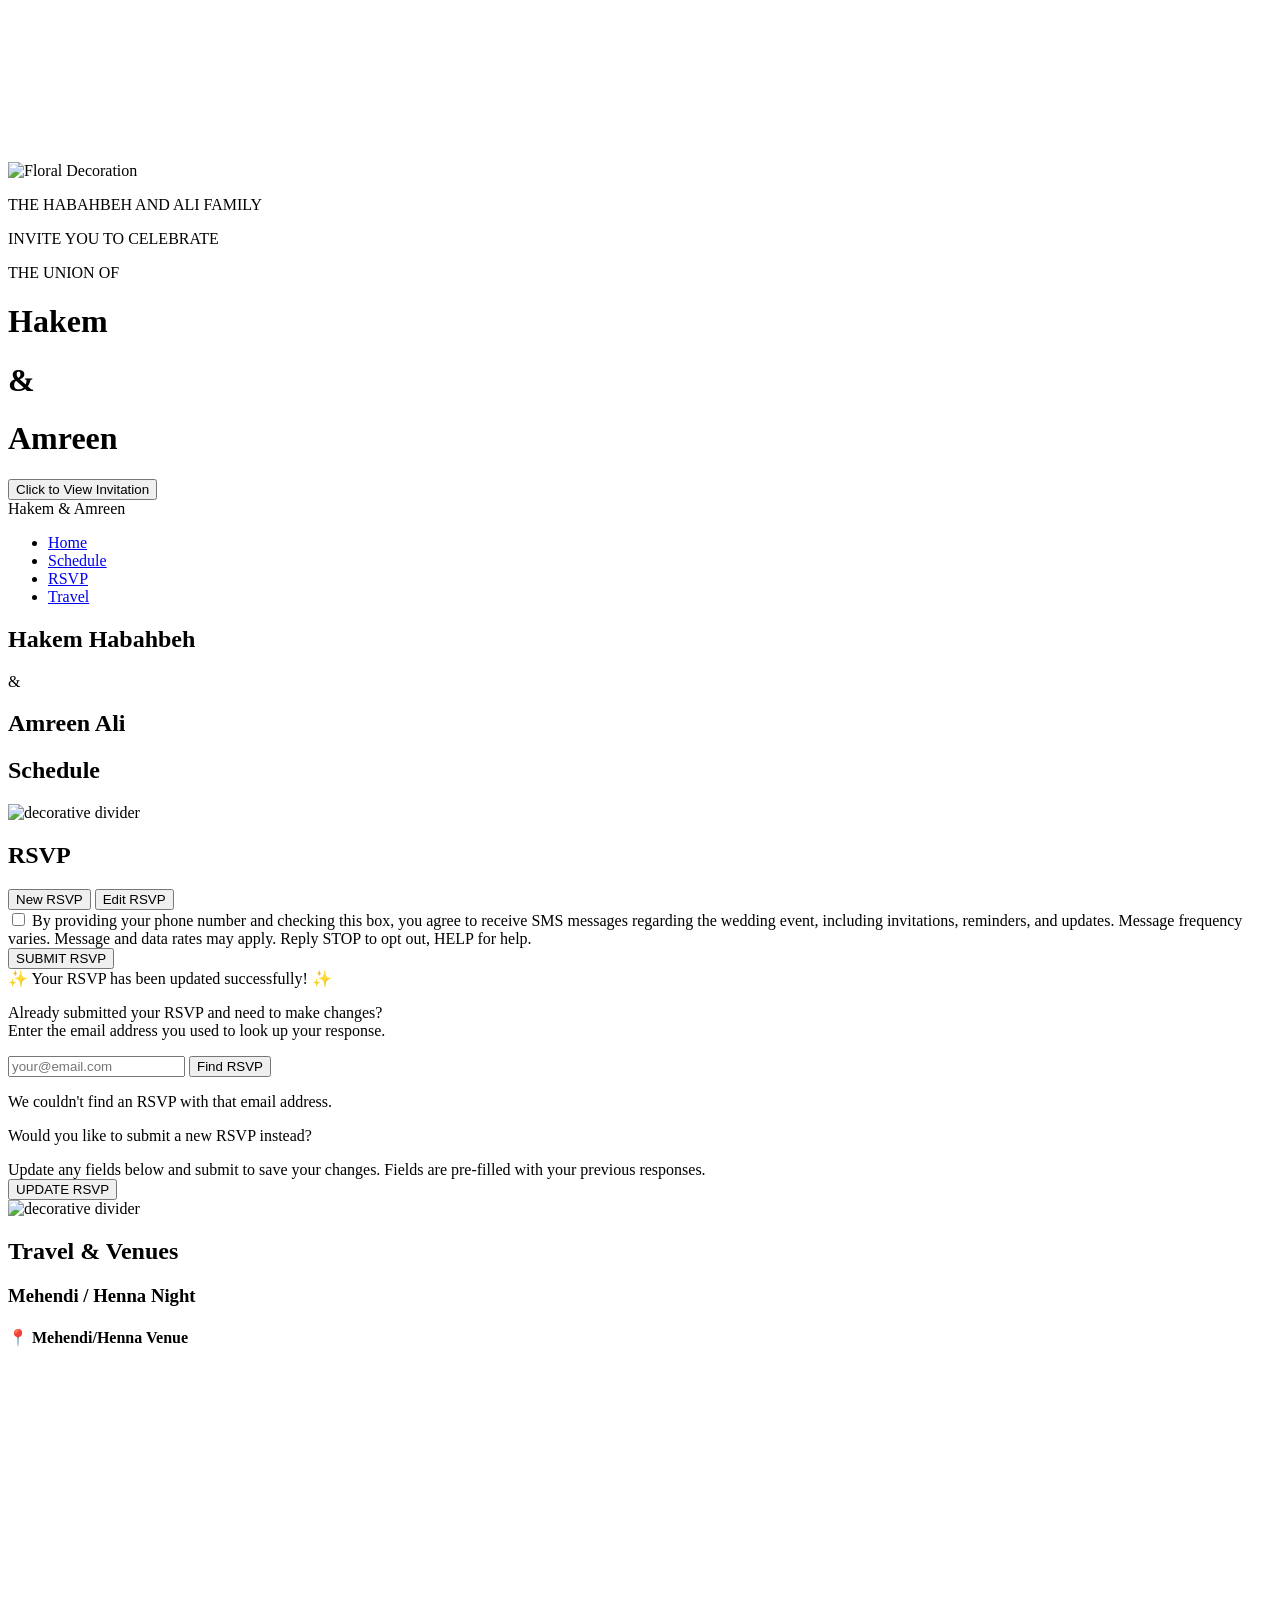
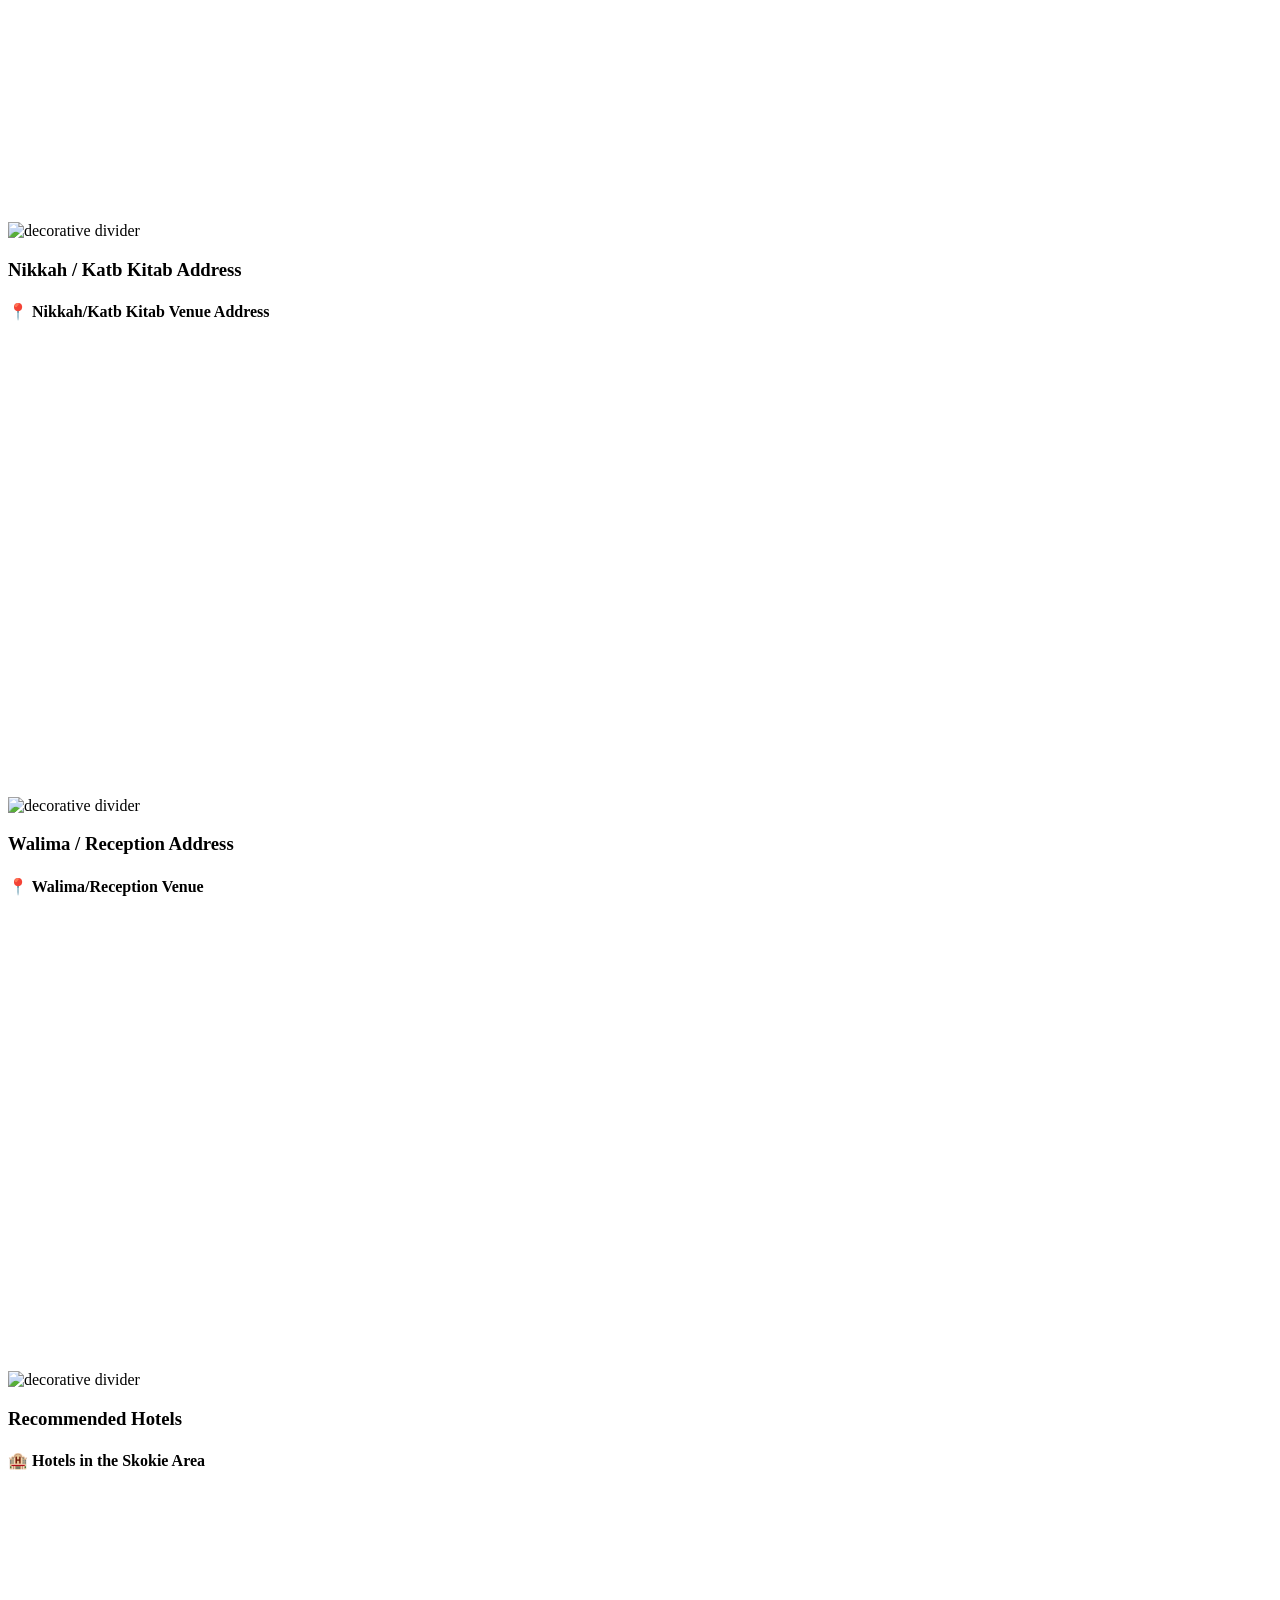
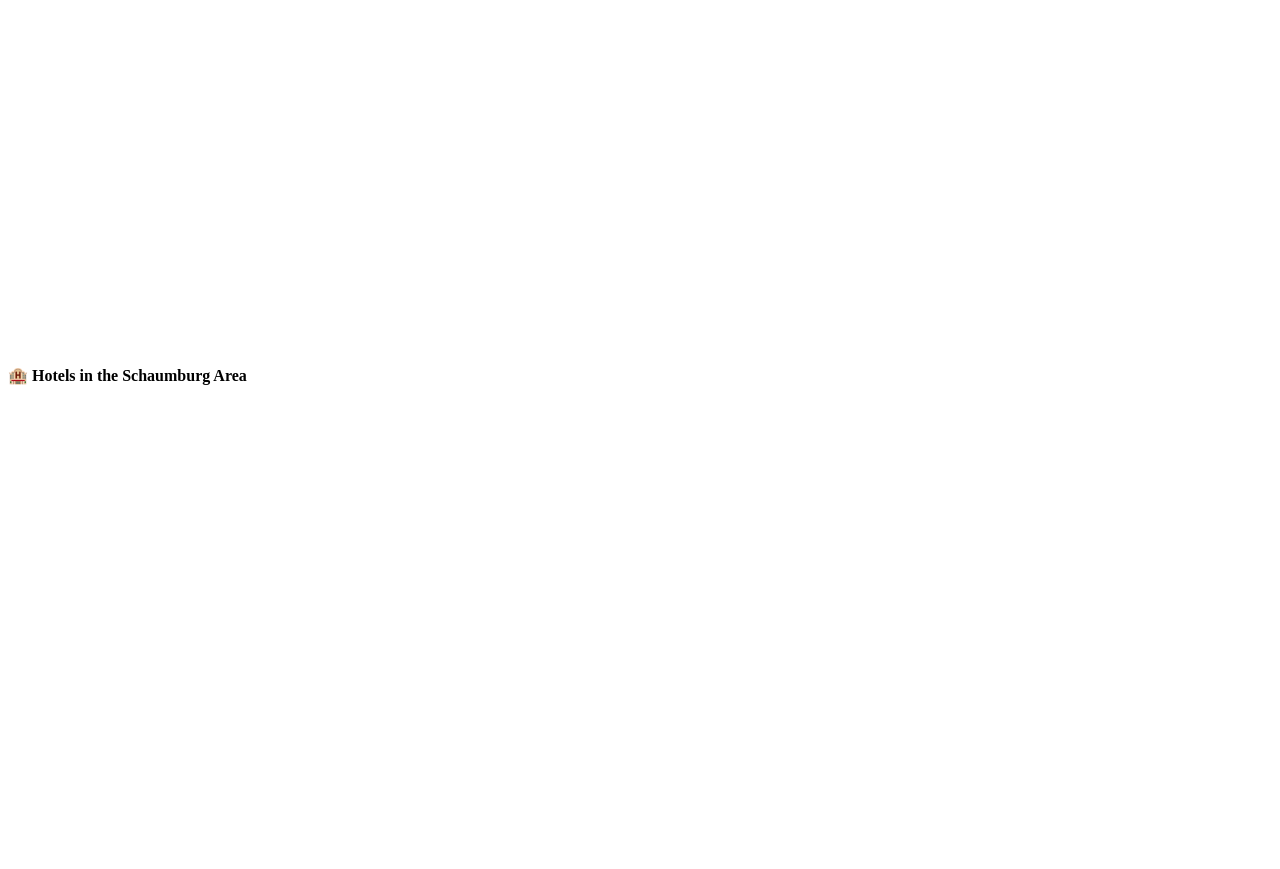
==== index.html @ 0ba1197b "Fix HTML encoding issues and update RSVP button textad" ====
<!DOCTYPE html>
<html lang="en">
<head>
    <meta charset="UTF-8">
    <meta name="viewport" content="width=device-width, initial-scale=1.0">
    <title>Hakem & Amreen - Wedding</title>
    
    <!-- Google Fonts -->
    <link href="https://fonts.googleapis.com/css2?family=Playfair+Display:wght@300;400;500;600;700&display=swap" rel="stylesheet">
    <link rel="preconnect" href="https://fonts.googleapis.com">
    <link rel="preconnect" href="https://fonts.gstatic.com" crossorigin>
    <link href="https://fonts.googleapis.com/css2?family=Great+Vibes&family=Dancing+Script:wght@400;700&family=Allura&family=Tangerine:wght@400;700&display=swap" rel="stylesheet">


    <link href="https://fonts.googleapis.com/css2?family=Great+Vibes&family=Cormorant+Garamond:wght@300;400&display=swap" rel="stylesheet">



    <link href="https://fonts.googleapis.com/css2?family=Allura&family=Cinzel:wght@400&display=swap" rel="stylesheet">


    <link href="https://fonts.googleapis.com/css2?family=Brush+Script+MT&family=Pacifico&family=Lobster&family=Permanent+Marker&family=Shadows+Into+Light&family=Amatic+SC:wght@700&family=Satisfy&family=Courgette&family=Bad+Script&family=Caveat:wght@700&display=swap" rel="stylesheet">

    <link href="https://fonts.googleapis.com/css2?family=Amiri:wght@400;700&family=Scheherazade+New:wght@400;700&family=Lateef:wght@400;700&family=Aref+Ruqaa:wght@400;700&display=swap" rel="stylesheet">

    <link href="https://fonts.googleapis.com/css2?family=Italianno&family=Mr+Dafoe&family=Herr+Von+Muellerhoff&family=Lovers+Quarrel&family=Monsieur+La+Doulaise&family=Mrs+Saint+Delafield&family=Ruthie&family=Rouge+Script&family=Euphoria+Script&family=Niconne&display=swap" rel="stylesheet">
    <!-- Link to external CSS -->
    <link rel="stylesheet" href="style.css">
</head>
<body>
    






    
    <!-- ==================== LANDING PAGE ==================== -->
    <div class="landing-page" id="landingPage">
        <div class="curtain-container" id="curtainContainer">
            <video 
                id="curtainVideo" 
                class="curtain-video"
                playsinline 
                muted
                preload="auto"
                webkit-playsinline
                x5-playsinline
                x5-video-player-type="h5"
                x5-video-player-fullscreen="true">
                <source src="Hakem_Amreen_Loading.mp4" type="video/mp4">
            </video>
            
            <div class="landing-content" id="landingContent">

                 <!-- SVG Overlay -->
                <div class="bismillah-svg">
                    <img src="images/Bismillah.svg" alt="Floral Decoration">
                </div>

                <p class="couple-names">
                    THE HABAHBEH AND ALI FAMILY
                </p>
                <p class="couple-names">
                    INVITE YOU TO CELEBRATE 
                </p>
                <p class="couple-names">
                    THE UNION OF
                </p>


                <h1 class="couple-names">
                    <h1>Hakem</h1>
                    <h1 class="ampersand">&</h1>
                    <h1>Amreen</h1>
                </h1>


                <button class="rsvp-button" onclick="playFullVideo()">
                    Click to View Invitation
                </button>

            </div>

        </div>

        <div class="white-overlay"></div>
    </div>


    <!-- ==================== MAIN SITE ==================== -->
    <div class="main-site" id="mainSite">
        <!-- NAVIGATION -->
        <nav class="top-bar">
            <div class="nav-container">
                <div class="site-title">Hakem & Amreen</div>
                <div class="hamburger" id="hamburger">
                    <span></span>
                    <span></span>
                    <span></span>
                </div>
                <ul class="nav-menu" id="navMenu">
                    <li><a href="#home" class="active">Home</a></li>
                    <li><a href="#schedule">Schedule</a></li>
                    <li><a href="#rsvp">RSVP</a></li>
                    <li><a href="#travel">Travel</a></li>
                </ul>
            </div>
        </nav>

        <!-- HERO SECTION -->
        <section id="home" class="hero-section">
            <div class="slideshow">
                <div class="slide active" style="background-image: url('images/hands.jpg');"></div>
                <div class="slide" style="background-image: url('images/jungle.jpg');"></div>
                <div class="slide" style="background-image: url('images/flower.jpg');"></div>
                <div class="slide" style="background-image: url('images/chicago.jpg');"></div>
                <div class="slide" style="background-image: url('images/pink.jpg');"></div>
            </div>

            <div class="hero-names">
                <h2>Hakem Habahbeh</h2>
                <p class="and">&</p>
                <h2>Amreen Ali</h2>
            </div>
        </section>

        <div class="content-wrapper">
            <!-- SCHEDULE SECTION -->
            <section id="schedule" class="section schedule-section">
                <h2 class="section-title">Schedule</h2>
                <div class="schedule-grid" id="scheduleGrid">
                    <!-- Dynamic content inserted by JS based on invite type -->
                </div>
            </section>

            <div class="floral-divider">
                <img src="images/divider.svg" alt="decorative divider" class="divider-icon">
            </div>

            <!-- RSVP SECTION -->
            <section id="rsvp" class="section">
                <h2 class="section-title">RSVP</h2>
                <div class="rsvp-section">

                    <!-- Tab Toggle -->
                    <div class="rsvp-tab-toggle">
                        <button class="rsvp-tab-btn active" onclick="switchRsvpTab('new')">New RSVP</button>
                        <button class="rsvp-tab-btn" onclick="switchRsvpTab('edit')">Edit RSVP</button>
                    </div>

                    <!-- ===== NEW RSVP TAB ===== -->
                    <div class="rsvp-tab-content active" id="newRsvpTab">
                        <div class="error-message" id="errorMessage"></div>
                        <form id="rsvpForm">
                            <div id="dynamicFormContent"></div>

                                <div class="sms-optin-wrapper">
                                    <label class="sms-optin-label">
                                        <input type="checkbox" id="smsOptIn" name="smsOptIn" value="yes">
                                        <span class="sms-optin-text">
                                            By providing your phone number and checking this box, you agree to receive SMS messages regarding the wedding event, including invitations, reminders, and updates. Message frequency varies. Message and data rates may apply. Reply STOP to opt out, HELP for help.
                                        </span>
                                    </label>
                                </div>

                                <button type="submit" class="submit-btn">SUBMIT RSVP</button>
                        </form>
                    </div>

                    <!-- ===== EDIT RSVP TAB ===== -->
                    <div class="rsvp-tab-content" id="editRsvpTab">
                        <div class="success-message" id="editSuccessMessage">
                            ✨ Your RSVP has been updated successfully! ✨
                        </div>
                        <div class="error-message" id="editErrorMessage"></div>

                        <div class="edit-lookup-section" id="editLookupSection">
                            <p>Already submitted your RSVP and need to make changes?<br>Enter the email address you used to look up your response.</p>
                            <div class="lookup-form">
                                <input type="email" id="lookupEmail" placeholder="your@email.com" required>
                                <button type="button" class="lookup-btn" id="lookupBtn" onclick="lookupRsvp()">Find RSVP</button>
                            </div>
                            <div class="no-rsvp-found" id="noRsvpFound">
                                <p>We couldn't find an RSVP with that email address.</p>
                                <p>Would you like to <span class="switch-to-new" onclick="switchRsvpTab('new')">submit a new RSVP</span> instead?</p>
                            </div>
                        </div>

                        <div class="edit-rsvp-found" id="editRsvpFound">
                            <div class="previous-rsvp-summary" id="previousRsvpSummary"></div>
                            <div class="edit-notice">
                                Update any fields below and submit to save your changes. Fields are pre-filled with your previous responses.
                            </div>
                            <form id="editRsvpForm">
                                <div id="editDynamicFormContent"></div>
                                <button type="submit" class="submit-btn">UPDATE RSVP</button>
                            </form>
                        </div>
                    </div>

                </div>
            </section>

            <div class="floral-divider">
                <img src="images/divider.svg" alt="decorative divider" class="divider-icon">
            </div>

            <!-- TRAVEL SECTION -->
            <section id="travel" class="section">
                <h2 class="section-title">Travel & Venues</h2>
                
                <!-- Mehendi Venue -->
                <div class="section">
                    <h3 class="section-title">Mehendi / Henna Night</h3>
                    <div class="maps-container">
                        <div class="map-item">
                            <h4>📍 Mehendi/Henna Venue</h4>
                            <iframe src="https://www.google.com/maps/embed?pb=!1m18!1m12!1m3!1d2964.01221449703!2d-87.81286502390809!3d42.02147037122626!2m3!1f0!2f0!3f0!3m2!1i1024!2i768!4f13.1!3m3!1m2!1s0x880fc8fc1836e2c3%3A0x20e3b90a40c54ce8!2sLone%20Tree%20Manor%20Banquet%20Hall%20%26%20Catering!5e0!3m2!1sen!2sus!4v1771135426125!5m2!1sen!2sus" width="600" height="450" style="border:0;" allowfullscreen="" loading="lazy" referrerpolicy="no-referrer-when-downgrade"></iframe>
                        </div>
                    </div>
                </div>

                <div class="floral-divider">
                    <img src="images/divider.svg" alt="decorative divider" class="divider-icon">
                </div>




            <!-- <section id="rsvp" class="section">
                <h2 class="section-title">RSVP</h2> -->



                <!-- Nikkah Venue -->
                <div class="section">
                    <h3 class="section-title">Nikkah / Katb Kitab Address</h3>
                    <div class="maps-container">
                        <div class="map-item">
                            <h4>📍 Nikkah/Katb Kitab Venue Address</h4>
                            <iframe src="https://www.google.com/maps/embed?pb=!1m18!1m12!1m3!1d2959.963170852228!2d-87.73636642390363!3d42.10825957121749!2m3!1f0!2f0!3f0!3m2!1i1024!2i768!4f13.1!3m3!1m2!1s0x880fc4f6dda07223%3A0xd4f3e8c2892a134a!2sCommunity%20House%20Winnetka!5e0!3m2!1sen!2sus!4v1770655906639!5m2!1sen!2sus" width="600" height="450" style="border:0;" allowfullscreen="" loading="lazy" referrerpolicy="no-referrer-when-downgrade"></iframe>
                        </div>
                    </div>
                </div>

                <div class="floral-divider">
                    <img src="images/divider.svg" alt="decorative divider" class="divider-icon">
                </div>

                <!-- Walima Venue -->
                <div class="section">
                    <h3 class="section-title">Walima / Reception Address</h3>
                    <div class="maps-container">
                        <div class="map-item">
                            <h4>📍 Walima/Reception Venue</h4>
                            <iframe src="https://www.google.com/maps/embed?pb=!1m18!1m12!1m3!1d11861.196856519276!2d-88.04880177408121!3d41.9938536222794!2m3!1f0!2f0!3f0!3m2!1i1024!2i768!4f13.1!3m3!1m2!1s0x880fae12c2e8756f%3A0x919283b8a18a8772!2sBelvedere%20Events%20%26%20Catering!5e0!3m2!1sen!2sus!4v1770655964708!5m2!1sen!2sus" width="600" height="450" style="border:0;" allowfullscreen="" loading="lazy" referrerpolicy="no-referrer-when-downgrade"></iframe>
                        </div>
                    </div>
                </div>

                <div class="floral-divider">
                    <img src="images/divider.svg" alt="decorative divider" class="divider-icon">
                </div>

                <!-- Hotels Section -->
                <div class="section">
                    <h3 class="section-title">Recommended Hotels</h3>
                    <div class="maps-container">
                        <div class="map-item">
                            <h4>🏨 Hotels in the Skokie Area</h4>
                            <iframe src="https://www.google.com/maps/embed?pb=!1m16!1m12!1m3!1d94655.88212986416!2d-88.13282306811169!3d42.15036563940743!2m3!1f0!2f0!3f0!3m2!1i1024!2i768!4f13.1!2m1!1shotels%20in%20skokie%20illinois!5e0!3m2!1sen!2sus!4v1771136840036!5m2!1sen!2sus" width="600" height="450" style="border:0;" allowfullscreen="" loading="lazy" referrerpolicy="no-referrer-when-downgrade"></iframe>
                            <h4>🏨 Hotels in the Schaumburg Area</h4>
                            <iframe src="https://www.google.com/maps/embed?pb=!1m16!1m12!1m3!1d94655.88212986416!2d-88.13282306811169!3d42.15036563940743!2m3!1f0!2f0!3f0!3m2!1i1024!2i768!4f13.1!2m1!1shotels%20in%20schaumburg%20illinois!5e0!3m2!1sen!2sus!4v1771136817783!5m2!1sen!2sus" width="600" height="450" style="border:0;" allowfullscreen="" loading="lazy" referrerpolicy="no-referrer-when-downgrade"></iframe>                        
                        
                        </div>
                    </div>
                </div>
            </section>
        </div>
    </div>

    <!-- Thank You Pop-up -->
    <div class="popup-overlay" id="thankYouPopup" style="display: none;">
        <div class="popup-container">
            <p class="popup-message">
                ✨ Thank you for your RSVP! We can't wait to celebrate with you! ✨
            </p>
            <button class="popup-close-btn" onclick="closePopup()">Close</button>
        </div>
    </div>

    <script src="script.js"></script>
</body>
</html>
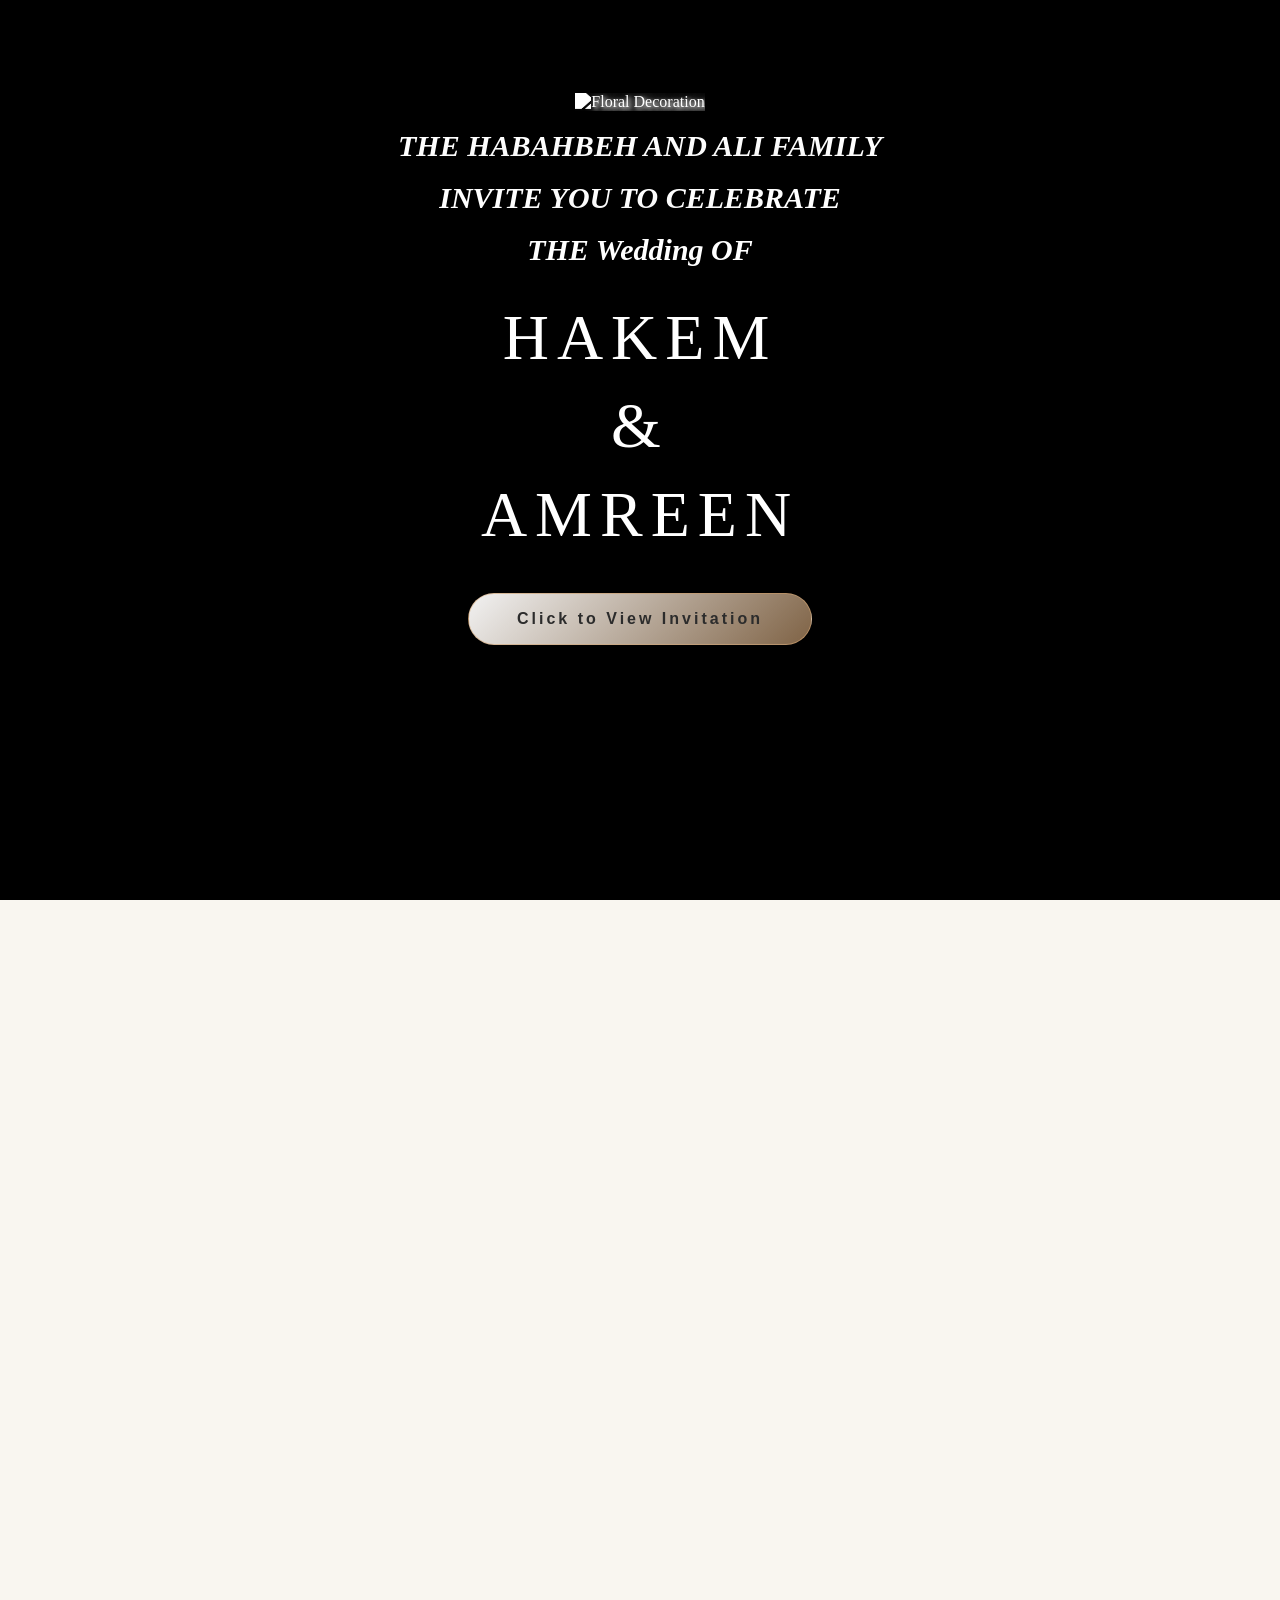
==== commit c13ac154: "Update index.html" ====
--- a/index.html
+++ b/index.html
@@ -3,7 +3,7 @@
 <head>
     <meta charset="UTF-8">
     <meta name="viewport" content="width=device-width, initial-scale=1.0">
-    <title>Hakem & Amreen - Wedding</title>
+    <title>Amreen & Hakem - Wedding</title>
     
     <!-- Google Fonts -->
     <link href="https://fonts.googleapis.com/css2?family=Playfair+Display:wght@300;400;500;600;700&display=swap" rel="stylesheet">
@@ -11,13 +11,9 @@
     <link rel="preconnect" href="https://fonts.gstatic.com" crossorigin>
     <link href="https://fonts.googleapis.com/css2?family=Great+Vibes&family=Dancing+Script:wght@400;700&family=Allura&family=Tangerine:wght@400;700&display=swap" rel="stylesheet">
 
-
     <link href="https://fonts.googleapis.com/css2?family=Great+Vibes&family=Cormorant+Garamond:wght@300;400&display=swap" rel="stylesheet">
 
-
-
     <link href="https://fonts.googleapis.com/css2?family=Allura&family=Cinzel:wght@400&display=swap" rel="stylesheet">
-
 
     <link href="https://fonts.googleapis.com/css2?family=Brush+Script+MT&family=Pacifico&family=Lobster&family=Permanent+Marker&family=Shadows+Into+Light&family=Amatic+SC:wght@700&family=Satisfy&family=Courgette&family=Bad+Script&family=Caveat:wght@700&display=swap" rel="stylesheet">
 
@@ -66,7 +62,7 @@
                     INVITE YOU TO CELEBRATE 
                 </p>
                 <p class="couple-names">
-                    THE UNION OF
+                    THE Wedding OF
                 </p>
 
 
@@ -120,9 +116,9 @@
             </div>
 
             <div class="hero-names">
+                <h2>Amreen Ali</h2>
+                <p class="and">&</p>
                 <h2>Hakem Habahbeh</h2>
-                <p class="and">&</p>
-                <h2>Amreen Ali</h2>
             </div>
         </section>
 
@@ -226,14 +222,6 @@
                     <img src="images/divider.svg" alt="decorative divider" class="divider-icon">
                 </div>
 
-
-
-
-            <!-- <section id="rsvp" class="section">
-                <h2 class="section-title">RSVP</h2> -->
-
-
-
                 <!-- Nikkah Venue -->
                 <div class="section">
                     <h3 class="section-title">Nikkah / Katb Kitab Address</h3>
--- a/style.css
+++ b/style.css
@@ -0,0 +1,1435 @@
+* {
+    margin: 0;
+    padding: 0;
+    box-sizing: border-box;
+}
+
+body {
+    font-family: 'Garamond', 'Georgia', serif;
+    background: #f9f6f0;
+    overflow-x: hidden;
+}
+
+
+/* ==================== LANDING PAGE ==================== */
+.landing-page {
+    position: fixed;
+    top: 0;
+    left: 0;
+    width: 100%;
+    height: 100vh;
+    z-index: 10000;
+    display: flex;
+    align-items: center;
+    justify-content: center;
+    background: #ffffff;
+    transition: opacity .3s ease;
+}
+
+.landing-page.hidden {
+    opacity: 0;
+    pointer-events: none;
+}
+
+.curtain-container {
+    position: relative;
+    width: 100%;
+    height: 100vh;
+    display: flex;
+    align-items: center;
+    justify-content: center;
+    overflow: hidden;
+    background: #000;
+}
+
+.curtain-video {
+    position: absolute;
+    top: 50%;
+    left: 50%;
+    transform: translate(-50%, -50%);
+    width: 100%;
+    height: 100%;
+    object-fit: cover;
+    z-index: 1;
+}
+
+
+
+
+
+
+
+
+
+
+
+
+
+
+
+
+
+
+
+
+
+
+
+.stepper-container {
+    display: flex;
+    align-items: center;
+    gap: 16px;
+}
+
+.stepper-btn {
+    width: 40px;
+    height: 40px;
+    border-radius: 50%;
+    border: 2px solid #d4a574;
+    background: white;
+    color: #8b7355;
+    font-size: 22px;
+    cursor: pointer;
+    line-height: 1;
+    transition: background 0.2s;
+}
+
+.stepper-btn:hover {
+    background: #d4a574;
+    color: white;
+}
+
+.stepper-value {
+    font-size: 24px;
+    font-weight: 600;
+    color: #8b7355;
+    min-width: 30px;
+    text-align: center;
+}
+
+
+
+
+
+
+
+
+
+
+
+
+
+
+
+
+
+
+
+
+
+
+
+
+
+
+
+
+
+
+
+
+
+
+
+
+
+
+
+
+
+
+.sms-optin-wrapper {
+    margin: 16px 0 20px 0;
+}
+
+.sms-optin-label {
+    display: flex;
+    align-items: flex-start;
+    gap: 10px;
+    cursor: pointer;
+}
+
+.sms-optin-label input[type="checkbox"] {
+    margin-top: 3px;
+    width: 18px;
+    height: 18px;
+    flex-shrink: 0;
+    accent-color: #8b6f5e;
+}
+
+.sms-optin-text {
+    font-size: 0.78rem;
+    color: #888;
+    line-height: 1.5;
+}
+
+
+
+
+/* ====== LANDING CONTENT ==================== */
+.landing-content {
+    position: absolute;
+    top: 41%;
+    left: 50%;
+    transform: translate(-50%, -50%);
+    z-index: 3;
+    width: 90%;
+    max-width: 800px;
+    display: flex;
+    flex-direction: column;
+    align-items: center;
+    justify-content: center;
+    text-align: center;
+    gap: 18px;
+    text-shadow: 4px 4px 12px rgba(0,0,0,1),
+        0 0 30px rgba(0,0,0,0.7),
+        0 0 50px rgba(0,0,0,0.7),
+        2px 2px 4px rgba(0,0,0,1);
+    transition: opacity 1s ease-out;
+}
+.bismillah-svg img {
+    width: 500px;
+    max-width: 100%;
+    height: auto;
+    filter: brightness(0) invert(1) drop-shadow(2px 2px 6px rgba(0,0,0,0.9));
+}
+.landing-content .invitation-text {
+    color: #ffffff;
+    font-family: 'Tangerine', cursive;
+    font-size: 64px;
+    font-weight: 700;
+    margin-bottom: 5px;
+    letter-spacing: 2px;
+    line-height: 1.3;
+    text-shadow:
+        -1px -1px 0 rgba(0,0,0,0.8),
+        1px -1px 0 rgba(0,0,0,0.8),
+        -1px 1px 0 rgba(0,0,0,0.8),
+        1px 1px 0 rgba(0,0,0,0.8);
+    -webkit-font-smoothing: antialiased;
+    -moz-osx-font-smoothing: grayscale;
+}
+/* Names */
+.landing-content h1 {
+    font-size: clamp(80px, 14vw, 120px);
+    color: #ffffff;
+    font-weight: 700;
+    font-family: 'Tangerine', cursive;
+    letter-spacing: clamp(3px, 1.5vw, 8px);
+    line-height: 1.1;
+}
+.landing-content p.couple-names {
+    color: #ffffff;
+    font-size: 56px;
+    font-family: 'Tangerine', cursive;
+    font-weight: 700;
+}
+.rsvp-button {
+    display: inline-block;
+    font-family: 'Tangerine', cursive;
+    font-weight: 700;
+    padding: clamp(12px, 3vw, 16px) clamp(32px, 8vw, 48px);
+    font-size: clamp(26px, 4vw, 34px);
+    letter-spacing: 2px;
+    background: linear-gradient(
+        135deg,
+        rgba(255, 255, 255, 0.95),
+        rgba(212, 165, 116, 0.6)
+    );
+    color: #2c2c2c;
+    border: 1.5px solid rgba(212, 165, 116, 0.6);
+    border-radius: 50px;
+    cursor: pointer;
+    transition: all 0.35s ease;
+    text-decoration: none;
+    box-shadow: 0 6px 25px rgba(0, 0, 0, 0.5);
+    margin-top: 25px;
+    animation: pulse-grow 2.5s ease-in-out infinite;
+}
+.rsvp-button:hover {
+    animation: none;
+    transform: scale(1.05) translateY(-3px);
+    background: linear-gradient(135deg, rgba(212, 165, 116, 0.95), rgba(184, 134, 80, 0.95));
+    color: white;
+    box-shadow: 0 6px 20px rgba(212, 165, 116, 0.6);
+}
+@keyframes pulse-grow {
+    0%   { transform: scale(1);   background: linear-gradient(135deg, rgba(255,255,255,0.95), rgba(212,165,116,0.6));  color: #2c2c2c; box-shadow: 0 6px 25px rgba(0,0,0,0.5); }
+    50%  { transform: scale(1.1); background: linear-gradient(135deg, rgba(212,165,116,0.85), rgba(184,134,80,0.85));  color: white;   box-shadow: 0 8px 28px rgba(212,165,116,0.55); }
+    100% { transform: scale(1);   background: linear-gradient(135deg, rgba(255,255,255,0.95), rgba(212,165,116,0.6));  color: #2c2c2c; box-shadow: 0 6px 25px rgba(0,0,0,0.5); }
+}
+.bismillah-svg,
+.invitation-text,
+.couple-names,
+.rsvp-button {
+    transition: opacity 0.3s ease-out;
+}
+
+
+/* ==================== LANDING CONTENT ==================== */
+
+
+/* 
+.landing-content {
+    position: absolute;
+    top: 41%;
+    left: 50%;
+    transform: translate(-50%, -50%);
+    z-index: 3;
+    width: 90%;
+    max-width: 800px;
+    display: flex;
+    flex-direction: column;
+    align-items: center;
+    justify-content: center;
+    text-align: center;
+    gap: 18px;
+    text-shadow: 4px 4px 12px rgba(0,0,0,1),
+        0 0 30px rgba(0,0,0,0.7),
+        0 0 50px rgba(0,0,0,0.7),
+        2px 2px 4px rgba(0,0,0,1);
+    transition: opacity 1s ease-out;
+}
+
+.bismillah-svg img {
+    width: 500px;
+    max-width: 100%;
+    height: auto;
+    filter: brightness(0) invert(1) drop-shadow(2px 2px 6px rgba(0,0,0,0.9));
+}
+
+.landing-content .invitation-text {
+    color: #ffffff;
+    font-family: 'Playfair Display', serif;
+    font-size: 40px;
+    font-weight: 300;
+    margin-bottom: 5px;
+    letter-spacing: 2px;
+    text-transform: uppercase;
+    line-height: 1.3;
+    text-shadow:
+        -1px -1px 0 rgba(0,0,0,0.8),
+        1px -1px 0 rgba(0,0,0,0.8),
+        -1px 1px 0 rgba(0,0,0,0.8),
+        1px 1px 0 rgba(0,0,0,0.8);
+    -webkit-font-smoothing: antialiased;
+    -moz-osx-font-smoothing: grayscale;
+}
+
+/* Names */
+.landing-content h1 {
+    font-size: clamp(45px, 8vw, 64px);
+    color: #ffffff;
+    font-weight: 300;
+    font-family: 'Playfair Display', serif;
+    letter-spacing: clamp(3px, 1.5vw, 8px);
+    text-transform: uppercase;
+    line-height: 1.1;
+}
+
+.landing-content p.couple-names {
+    color: #ffffff;
+    font-size: 30px;
+    font-family: 'Playfair Display', serif;
+    font-style: italic;
+}
+
+
+.rsvp-button {
+    display: inline-block;
+    font-family: 'Montserrat', sans-serif;
+    padding: clamp(12px, 3vw, 16px) clamp(32px, 8vw, 48px);
+    font-size: clamp(14px, 3vw, 16px);
+    letter-spacing: 3px;
+    background: linear-gradient(
+        135deg,
+        rgba(255, 255, 255, 0.95),
+        rgba(212, 165, 116, 0.6)
+    );
+    color: #2c2c2c;
+    border: 1.5px solid rgba(212, 165, 116, 0.6);
+    border-radius: 50px;
+    cursor: pointer;
+    transition: all 0.35s ease;
+    text-decoration: none;
+    box-shadow: 0 6px 25px rgba(0, 0, 0, 0.5);
+    margin-top: 25px;
+    animation: pulse-grow 2s ease-in-out infinite;
+}
+
+.rsvp-button:hover {
+    animation: none;
+    transform: scale(1.05) translateY(-3px);
+    background: linear-gradient(135deg, rgba(212, 165, 116, 0.95), rgba(184, 134, 80, 0.95));
+    color: white;
+    box-shadow: 0 6px 20px rgba(212, 165, 116, 0.6);
+}
+
+@keyframes pulse-grow {
+    0%   { transform: scale(1);    background: linear-gradient(135deg, rgba(255,255,255,0.95), rgba(212,165,116,0.6));  color: #2c2c2c; box-shadow: 0 6px 25px rgba(0,0,0,0.5); }
+    50%  { transform: scale(1.18); background: linear-gradient(135deg, rgba(212,165,116,0.95), rgba(184,134,80,0.95));  color: white;   box-shadow: 0 10px 35px rgba(212,165,116,0.7); }
+    100% { transform: scale(1);    background: linear-gradient(135deg, rgba(255,255,255,0.95), rgba(212,165,116,0.6));  color: #2c2c2c; box-shadow: 0 6px 25px rgba(0,0,0,0.5); }
+}
+
+.bismillah-svg,
+.invitation-text,
+.couple-names,
+.rsvp-button {
+    transition: opacity 0.3s ease-out;
+} */
+
+/* White overlay */
+.white-overlay {
+    position: fixed;
+    top: 0;
+    left: 0;
+    width: 100%;
+    height: 100vh;
+    background: #ffffff;
+    z-index: 20000;
+    opacity: 0;
+    pointer-events: none;
+    transition: opacity .5s ease-in-out;
+}
+
+.white-overlay.active {
+    opacity: 1;
+}
+
+
+/* ==================== MAIN SITE ==================== */
+.main-site {
+    opacity: 0;
+    visibility: hidden;
+    transition: opacity 1s ease 0.5s, visibility 0s 1.5s;
+}
+
+.main-site.visible {
+    opacity: 1;
+    visibility: visible;
+    transition: opacity 1s ease 0.5s, visibility 0s 0s;
+}
+
+/* ==================== NAVIGATION ==================== */
+.top-bar {
+    background: white;
+    border-bottom: 3px solid #d4a574;
+    padding: 20px 0;
+    position: sticky;
+    top: 0;
+    z-index: 1000;
+    box-shadow: 0 2px 10px rgba(0,0,0,0.1);
+}
+
+.nav-container {
+    max-width: 1200px;
+    margin: 0 auto;
+    display: flex;
+    justify-content: space-between;
+    align-items: center;
+    padding: 0 40px;
+}
+
+.site-title {
+    font-size: 32px;
+    color: #2c2c2c;
+    letter-spacing: 4px;
+    font-weight: 300;
+}
+
+.nav-menu {
+    display: flex;
+    gap: 40px;
+    list-style: none;
+}
+
+.nav-menu a {
+    text-decoration: none;
+    color: #2c2c2c;
+    font-size: 16px;
+    letter-spacing: 1px;
+    transition: color 0.3s;
+    position: relative;
+}
+
+.nav-menu a::after {
+    content: '';
+    position: absolute;
+    bottom: -5px;
+    left: 0;
+    width: 0;
+    height: 2px;
+    background: #d4a574;
+    transition: width 0.3s;
+}
+
+.nav-menu a:hover {
+    color: #d4a574;
+}
+
+.nav-menu a:hover::after {
+    width: 100%;
+}
+
+.nav-menu a.active {
+    color: #d4a574;
+    font-weight: 600;
+}
+
+/* Hamburger Menu — hidden on desktop */
+.hamburger {
+    display: none;
+    flex-direction: column;
+    cursor: pointer;
+    gap: 5px;
+}
+
+.hamburger span {
+    width: 25px;
+    height: 3px;
+    background: #2c2c2c;
+    transition: all 0.3s;
+    border-radius: 2px;
+}
+
+.hamburger.active span:nth-child(1) {
+    transform: rotate(45deg) translate(8px, 8px);
+}
+
+.hamburger.active span:nth-child(2) {
+    opacity: 0;
+}
+
+.hamburger.active span:nth-child(3) {
+    transform: rotate(-45deg) translate(7px, -7px);
+}
+
+
+/* ==================== Pop up ==================== */
+
+.popup-overlay {
+    position: fixed;
+    top: 0;
+    left: 0;
+    width: 100%;
+    height: 100%;
+    background: rgba(0, 0, 0, 0.7);
+    display: flex;
+    align-items: center;
+    justify-content: center;
+    z-index: 9999;
+    backdrop-filter: blur(5px);
+}
+
+.popup-container {
+    background: white;
+    padding: 50px 40px;
+    border-radius: 20px;
+    box-shadow: 0 10px 50px rgba(0, 0, 0, 0.3);
+    text-align: center;
+    max-width: 500px;
+    width: 90%;
+    animation: popIn 0.3s ease-out;
+}
+
+@keyframes popIn {
+    from { transform: scale(0.8); opacity: 0; }
+    to { transform: scale(1); opacity: 1; }
+}
+
+.popup-message {
+    font-size: 24px;
+    color: #2c2c2c;
+    line-height: 1.6;
+    margin-bottom: 30px;
+}
+
+.popup-close-btn {
+    background: linear-gradient(135deg, #d4a574 0%, #b8935f 100%);
+    color: white;
+    border: none;
+    padding: 15px 40px;
+    border-radius: 50px;
+    font-size: 16px;
+    cursor: pointer;
+    letter-spacing: 1px;
+    transition: all 0.3s;
+}
+
+.popup-close-btn:hover {
+    transform: translateY(-3px);
+    box-shadow: 0 6px 20px rgba(212, 165, 116, 0.5);
+}
+
+
+/* ==================== HERO SECTION ==================== */
+.hero-section {
+    position: relative;
+    height: 70vh;
+    display: flex;
+    align-items: center;
+    justify-content: center;
+    overflow: hidden;
+}
+
+.slideshow {
+    position: absolute;
+    top: 0;
+    left: 0;
+    width: 100%;
+    height: 100%;
+    z-index: 1;
+}
+
+.slide {
+    position: absolute;
+    top: 0;
+    left: 0;
+    width: 100%;
+    height: 100%;
+    background-size: cover;
+    background-position: center;
+    opacity: 0;
+    transition: opacity 1.5s ease-in-out;
+}
+
+.slide.active {
+    opacity: 1;
+}
+
+.hero-names {
+    padding: 40px 60px;
+    text-align: center;
+    position: relative;
+    margin-bottom: 60px;
+    margin-left: 0;
+    margin-right: 0;
+    border-radius: 0;
+    width: 100%;
+    max-width: 100%;
+    z-index: 2;
+    align-self: flex-end;
+}
+
+
+.hero-names h2 {
+    font-family: 'Great Vibes', cursive;
+    font-size: clamp(52px, 9vw, 96px);
+    color: #ffffff;
+    font-weight: 400;
+    letter-spacing: 2px;
+    margin-bottom: 0;
+    line-height: 1.1;
+    text-shadow:
+        2px 2px 8px rgba(0,0,0,0.6),
+        0 0 30px rgba(0,0,0,0.6);
+}
+
+.hero-names .and {
+    font-family: 'Great Vibes', cursive;
+    font-size: clamp(36px, 6vw, 70px);
+    color: rgba(255, 255, 255, 0.85);
+    font-style: normal;
+    margin: 4px 0;
+    text-shadow: 2px 2px 8px rgba(0,0,0,0.6), 
+                 0 0 20px rgba(0,0,0,0.3);
+}
+
+.hero-names h3 {
+    font-family: 'Great Vibes', cursive;
+    font-size: clamp(52px, 9vw, 96px);
+    color: #ffffff;
+    font-weight: 400;
+    letter-spacing: 2px;
+    margin-bottom: 0;
+    line-height: 1.1;
+    text-shadow:
+        2px 2px 8px rgba(0,0,0,0.6),
+        0 0 30px rgba(0,0,0,0.4);
+}
+
+.hero-names .location {
+    font-family: 'Cormorant Garamond', 'Georgia', serif;
+    font-size: clamp(13px, 2vw, 18px);
+    color: rgba(255, 255, 255, 0.8);
+    letter-spacing: 4px;
+    text-transform: uppercase;
+    margin-top: 1px;
+    text-shadow: 1px 1px 4px rgba(0,0,0,0.6);
+}
+
+/* ==================== CONTENT SECTIONS ==================== */
+.content-wrapper {
+    max-width: 1200px;
+    margin: 0 auto;
+    padding: 80px 40px;
+}
+
+.section {
+    margin-bottom: 100px;
+}
+
+.section-title {
+    font-size: 48px;
+    color: #2c2c2c;
+    text-align: center;
+    margin-bottom: 50px;
+    font-weight: 300;
+    letter-spacing: 4px;
+}
+
+/* ==================== SCHEDULE SECTION ==================== */
+.schedule-grid {
+    display: grid;
+    grid-template-columns: repeat(auto-fit, minmax(300px, 1fr));
+    gap: 20px;
+    margin-top: 40px;
+}
+
+.event-card {
+    background: white;
+    padding: 40px;
+    border-radius: 15px;
+    box-shadow: 0 5px 20px rgba(0,0,0,0.08);
+    text-align: center;
+    transition: transform 0.3s;
+    border-top: 4px solid #d4a574;
+}
+
+.event-card:hover {
+    transform: translateY(-5px);
+    box-shadow: 0 8px 30px rgba(0,0,0,0.12);
+}
+
+.event-card h3 {
+    font-size: 32px;
+    color: #2c2c2c;
+    margin-bottom: 15px;
+    font-weight: 400;
+}
+
+.event-date {
+    font-size: 18px;
+    color: #d4a574;
+    margin-bottom: 10px;
+    font-weight: 600;
+}
+
+.event-time {
+    font-size: 16px;
+    color: #8b7355;
+    margin-bottom: 20px;
+}
+
+.event-description {
+    font-size: 15px;
+    color: #666;
+    line-height: 1.6;
+    margin-bottom: 0;
+}
+
+/* ==================== RSVP SECTION ==================== */
+.rsvp-section {
+    background: white;
+    padding: 60px;
+    border-radius: 20px;
+    box-shadow: 0 10px 40px rgba(0,0,0,0.1);
+}
+
+.rsvp-tab-toggle {
+    display: flex;
+    justify-content: center;
+    margin-bottom: 40px;
+    gap: 0;
+    border-radius: 50px;
+    overflow: hidden;
+    border: 2px solid #d4a574;
+    max-width: 400px;
+    margin-left: auto;
+    margin-right: auto;
+}
+
+.rsvp-tab-btn {
+    flex: 1;
+    padding: 14px 24px;
+    background: white;
+    border: none;
+    cursor: pointer;
+    font-size: 16px;
+    font-family: 'Georgia', serif;
+    color: #8b7355;
+    letter-spacing: 1px;
+    transition: all 0.3s ease;
+    font-weight: 500;
+}
+
+.rsvp-tab-btn.active {
+    background: linear-gradient(135deg, #d4a574 0%, #c89960 100%);
+    color: white;
+}
+
+.rsvp-tab-btn:hover:not(.active) {
+    background: #faf8f5;
+}
+
+.rsvp-tab-content {
+    display: none;
+    animation: fadeIn 0.5s;
+}
+
+.rsvp-tab-content.active {
+    display: block;
+}
+
+.edit-lookup-section {
+    text-align: center;
+    padding: 20px 0;
+}
+
+.edit-lookup-section p {
+    color: #8b7355;
+    font-size: 16px;
+    margin-bottom: 25px;
+    line-height: 1.6;
+}
+
+.lookup-form {
+    display: flex;
+    gap: 12px;
+    max-width: 500px;
+    margin: 0 auto 20px;
+    align-items: stretch;
+}
+
+.lookup-form input {
+    flex: 1;
+    padding: 14px;
+    border: 2px solid #e8e4dd;
+    border-radius: 10px;
+    font-size: 16px;
+    font-family: 'Georgia', serif;
+    transition: border-color 0.3s;
+}
+
+.lookup-form input:focus {
+    outline: none;
+    border-color: #d4a574;
+}
+
+.lookup-btn {
+    padding: 14px 30px;
+    background: linear-gradient(135deg, #d4a574 0%, #c89960 100%);
+    color: white;
+    border: none;
+    border-radius: 10px;
+    cursor: pointer;
+    font-size: 16px;
+    font-family: 'Georgia', serif;
+    letter-spacing: 1px;
+    transition: all 0.3s;
+    white-space: nowrap;
+}
+
+.lookup-btn:hover {
+    transform: translateY(-2px);
+    box-shadow: 0 4px 15px rgba(212, 165, 116, 0.4);
+}
+
+.lookup-btn:disabled {
+    opacity: 0.6;
+    cursor: not-allowed;
+    transform: none;
+}
+
+.edit-rsvp-found {
+    display: none;
+    margin-top: 30px;
+    text-align: left;
+}
+
+.previous-rsvp-summary {
+    background: #faf8f5;
+    border: 2px solid #e8e4dd;
+    border-radius: 15px;
+    padding: 25px;
+    margin-bottom: 30px;
+}
+
+.previous-rsvp-summary h4 {
+    color: #2c2c2c;
+    font-size: 20px;
+    margin-bottom: 15px;
+    font-weight: 500;
+}
+
+.rsvp-detail-row {
+    display: flex;
+    justify-content: space-between;
+    padding: 8px 0;
+    border-bottom: 1px solid #f0ece5;
+    font-size: 15px;
+}
+
+.rsvp-detail-row:last-child {
+    border-bottom: none;
+}
+
+.rsvp-detail-label {
+    color: #8b7355;
+    font-weight: 600;
+}
+
+.rsvp-detail-value {
+    color: #2c2c2c;
+}
+
+.edit-notice {
+    background: #fff8f0;
+    border-left: 4px solid #d4a574;
+    padding: 15px 20px;
+    border-radius: 0 10px 10px 0;
+    margin-bottom: 25px;
+    font-size: 14px;
+    color: #8b7355;
+    font-style: italic;
+}
+
+.no-rsvp-found {
+    display: none;
+    background: #fff5f5;
+    border: 2px solid #f0d0d0;
+    border-radius: 15px;
+    padding: 25px;
+    text-align: center;
+    margin-top: 20px;
+}
+
+.no-rsvp-found p {
+    color: #8b5555;
+    margin-bottom: 10px;
+}
+
+.no-rsvp-found .switch-to-new {
+    color: #d4a574;
+    cursor: pointer;
+    text-decoration: underline;
+    font-weight: 600;
+}
+
+.no-rsvp-found .switch-to-new:hover {
+    color: #c89960;
+}
+
+.event-selector {
+    display: flex;
+    gap: 20px;
+    margin-bottom: 50px;
+    flex-wrap: wrap;
+    justify-content: center;
+}
+
+.event-btn {
+    flex: 1;
+    min-width: 250px;
+    padding: 25px;
+    border: 2px solid #d4a574;
+    background: white;
+    border-radius: 15px;
+    cursor: pointer;
+    transition: all 0.3s;
+    text-align: center;
+}
+
+.event-btn:hover {
+    background: #faf8f5;
+    transform: translateY(-2px);
+    box-shadow: 0 5px 15px rgba(212, 165, 116, 0.3);
+}
+
+.event-btn.active {
+    background: linear-gradient(135deg, #d4a574 0%, #c89960 100%);
+    color: white;
+    border-color: transparent;
+}
+
+.event-btn h3 {
+    font-size: 22px;
+    margin-bottom: 8px;
+    color: #2c2c2c;
+}
+
+.event-btn.active h3 {
+    color: white;
+}
+
+.event-btn p {
+    font-size: 15px;
+    color: #8b7355;
+}
+
+.event-btn.active p {
+    color: rgba(255,255,255,0.9);
+}
+
+.form-section {
+    display: none;
+}
+
+.form-section.active {
+    display: block;
+    animation: fadeIn 0.5s;
+}
+
+@keyframes fadeIn {
+    from { opacity: 0; transform: translateY(10px); }
+    to { opacity: 1; transform: translateY(0); }
+}
+
+.form-group {
+    margin-bottom: 25px;
+}
+
+label {
+    display: block;
+    margin-bottom: 8px;
+    color: #8b7355;
+    font-weight: 600;
+    font-size: 15px;
+}
+
+input, select, textarea {
+    width: 100%;
+    padding: 14px;
+    border: 2px solid #e8e4dd;
+    border-radius: 10px;
+    font-size: 16px;
+    font-family: 'Georgia', serif;
+    transition: border-color 0.3s;
+}
+
+input:focus, select:focus, textarea:focus {
+    outline: none;
+    border-color: #d4a574;
+}
+
+.guest-counter {
+    display: flex;
+    align-items: center;
+    gap: 15px;
+    background: #faf8f5;
+    padding: 15px;
+    border-radius: 10px;
+}
+
+.guest-counter label {
+    margin: 0;
+    flex: 1;
+}
+
+.guest-counter select {
+    width: auto;
+    min-width: 100px;
+}
+
+.submit-btn {
+    background: linear-gradient(135deg, #d4a574 0%, #c89960 100%);
+    color: white;
+    border: none;
+    padding: 18px 50px;
+    font-size: 18px;
+    border-radius: 50px;
+    cursor: pointer;
+    width: 100%;
+    transition: all 0.3s;
+    font-weight: 600;
+    letter-spacing: 2px;
+}
+
+.submit-btn:hover {
+    transform: translateY(-2px);
+    box-shadow: 0 5px 20px rgba(212, 165, 116, 0.4);
+}
+
+.guest-limit-info {
+    font-size: 13px;
+    color: #8b7355;
+    margin-top: 5px;
+    font-style: italic;
+}
+
+.success-message {
+    display: none;
+    background: linear-gradient(135deg, #90ee90 0%, #98d98e 100%);
+    color: white;
+    padding: 20px;
+    border-radius: 10px;
+    text-align: center;
+    margin-bottom: 20px;
+}
+
+.error-message {
+    display: none;
+    background: #ffcccb;
+    color: #8b0000;
+    padding: 15px;
+    border-radius: 10px;
+    margin-bottom: 20px;
+}
+
+/* ==================== TRAVEL SECTION ==================== */
+.maps-container {
+    margin-top: 40px;
+}
+
+.map-item {
+    margin-bottom: 40px;
+    border: 2px solid #e8e4dd;
+    border-radius: 15px;
+    overflow: hidden;
+    box-shadow: 0 5px 20px rgba(0,0,0,0.08);
+}
+
+.map-item h4 {
+    background: linear-gradient(135deg, #d4a574 0%, #c89960 100%);
+    color: white;
+    padding: 20px;
+    margin: 0;
+    font-size: 22px;
+    font-weight: 400;
+    letter-spacing: 2px;
+}
+
+.map-item iframe {
+    width: 100%;
+    height: 400px;
+    border: none;
+}
+
+.map-item p {
+    padding: 20px;
+    color: #8b7355;
+    font-size: 15px;
+    font-style: italic;
+}
+
+/* ==================== DECORATIVE DIVIDER ==================== */
+.floral-divider {
+    display: flex;
+    justify-content: center;
+    margin: clamp(30px, 6vw, 60px) 0;
+    opacity: 0.6;
+}
+
+.floral-divider img {
+    width: clamp(280px, 100vw, 600px);
+    max-width: 90%;
+    height: auto;
+}
+
+
+/* ==================== MOBILE STYLES ==================== */
+@media (max-width: 768px) {
+
+    .bismillah-svg img {
+        width: 350px;
+    }
+
+    .popup-container {
+        padding: 40px 30px;
+        max-width: 85%;
+    }
+
+    .popup-message {
+        font-size: 20px;
+    }
+
+    .popup-close-btn {
+        padding: 12px 35px;
+        font-size: 15px;
+    }
+
+    .curtain-video {
+        object-fit: cover;
+        width: 100%;
+        height: 100%;
+    }
+
+    .landing-content {
+        padding: 20px 15px;
+        max-width: 90%;
+    }
+
+    .landing-content h1 {
+        font-size: 36px;
+        letter-spacing: 3px;
+        margin-bottom: 5px;
+    }
+
+    .landing-content .invitation-text {
+        font-size: 30px;
+        margin-bottom: 20px;
+    }
+
+    .rsvp-button {
+        padding: 12px 35px;
+        font-size: 15px;
+    }
+
+    .hamburger {
+        display: flex;
+    }
+
+    .nav-container {
+        padding: 0 20px;
+        justify-content: center;
+        position: relative;
+    }
+
+    .site-title {
+        font-size: 20px;
+        letter-spacing: 2px;
+        text-align: center;
+    }
+
+    .hamburger {
+        position: absolute;
+        right: 20px;
+    }
+
+    .nav-menu {
+        position: fixed;
+        top: 73px;
+        right: -100%;
+        width: 100%;
+        max-width: 300px;
+        height: calc(100vh - 73px);
+        background: white;
+        flex-direction: column;
+        padding: 40px;
+        gap: 30px;
+        box-shadow: -2px 0 10px rgba(0,0,0,0.1);
+        transition: right 0.3s ease;
+    }
+
+    .nav-menu.active {
+        right: 0;
+    }
+
+    .hero-section {
+        height: 50vh;
+    }
+
+    .hero-names {
+        padding: 60px 40px;
+        margin-bottom: 0;
+        margin-left: 0;
+        margin-right: 0;
+    }
+
+    .hero-names h2 {
+        font-size: clamp(42px, 12vw, 64px);
+        letter-spacing: 1px;
+        margin-bottom: 0;
+    }
+
+    .hero-names .and {
+        font-size: clamp(30px, 9vw, 50px);
+        margin: 2px 0;
+    }
+
+    .hero-names h3 {
+        font-size: clamp(42px, 12vw, 64px);
+        letter-spacing: 1px;
+        margin-bottom: 0;
+    }
+
+    .hero-names .location {
+        font-size: 12px;
+        letter-spacing: 2px;
+    }
+
+    .content-wrapper {
+        padding: 40px 20px;
+    }
+
+    .section-title {
+        font-size: 32px;
+        margin-bottom: 30px;
+    }
+
+    .rsvp-section {
+        padding: 30px 20px;
+    }
+
+    .event-btn {
+        min-width: 100%;
+    }
+
+    .schedule-grid {
+        gap: 25px;
+    }
+
+    .event-card {
+        padding: 30px 20px;
+    }
+
+    .event-card h3 {
+        font-size: 24px;
+    }
+
+    .lookup-form {
+        flex-direction: column;
+    }
+
+    .lookup-btn {
+        width: 100%;
+    }
+
+    .rsvp-detail-row {
+        flex-direction: column;
+        gap: 4px;
+    }
+
+    .rsvp-tab-toggle {
+        max-width: 100%;
+    }
+
+    .rsvp-tab-btn {
+        font-size: 14px;
+        padding: 12px 16px;
+    }
+}
+
+@media (max-width: 480px) {
+
+    .bismillah-svg img {
+        width: 280px;
+    }
+
+    .popup-container {
+        padding: 30px 20px;
+    }
+
+    .popup-message {
+        font-size: 18px;
+    }
+
+    .popup-close-btn {
+        padding: 12px 30px;
+        font-size: 14px;
+    }
+
+    .landing-content h1 {
+        font-size: 28px;
+        letter-spacing: 2px;
+        margin-bottom: 0px;
+    }
+
+    .landing-content .invitation-text {
+        font-size: 12px;
+        margin-bottom: 12px;
+    }
+
+    .rsvp-button {
+        padding: 10px 28px;
+        font-size: 13px;
+    }
+
+    .site-title {
+        font-size: 18px;
+        letter-spacing: 1px;
+    }
+
+    .hero-names h2 {
+        font-size: 24px;
+        letter-spacing: 2px;
+    }
+
+    .hero-names h3 {
+        font-size: 20px;
+        letter-spacing: 2px;
+    }
+
+    .section-title {
+        font-size: 28px;
+    }
+}
+
+/* ==================== STEPPER — MOBILE FIXED ==================== */
+.stepper-container {
+    display: flex;
+    align-items: center;
+    gap: 16px;
+}
+
+.stepper-btn {
+    /* Minimum 48x48px tap target recommended by Apple & Google */
+    width: 48px;
+    height: 48px;
+    border-radius: 50%;
+    border: 2px solid #d4a574;
+    background: white;
+    color: #8b7355;
+    font-size: 24px;
+    cursor: pointer;
+    line-height: 1;
+    transition: background 0.2s;
+
+    /* Prevent iOS from applying default button styles */
+    -webkit-appearance: none;
+    appearance: none;
+
+    /* Prevent double-tap zoom on iOS */
+    touch-action: manipulation;
+
+    /* Ensure taps register reliably */
+    -webkit-tap-highlight-color: rgba(212, 165, 116, 0.3);
+
+    display: flex;
+    align-items: center;
+    justify-content: center;
+}
+
+.stepper-btn:hover,
+.stepper-btn:active {
+    background: #d4a574;
+    color: white;
+}
+
+.stepper-value {
+    font-size: 24px;
+    font-weight: 600;
+    color: #8b7355;
+    min-width: 36px;
+    text-align: center;
+    /* Prevent text selection on rapid taps */
+    user-select: none;
+    -webkit-user-select: none;
+}
+
+@media (max-width: 768px) {
+    .stepper-btn {
+        width: 52px;
+        height: 52px;
+        font-size: 26px;
+    }
+
+    .stepper-value {
+        font-size: 22px;
+        min-width: 40px;
+    }
+
+    .stepper-container {
+        gap: 20px;
+    }
+}
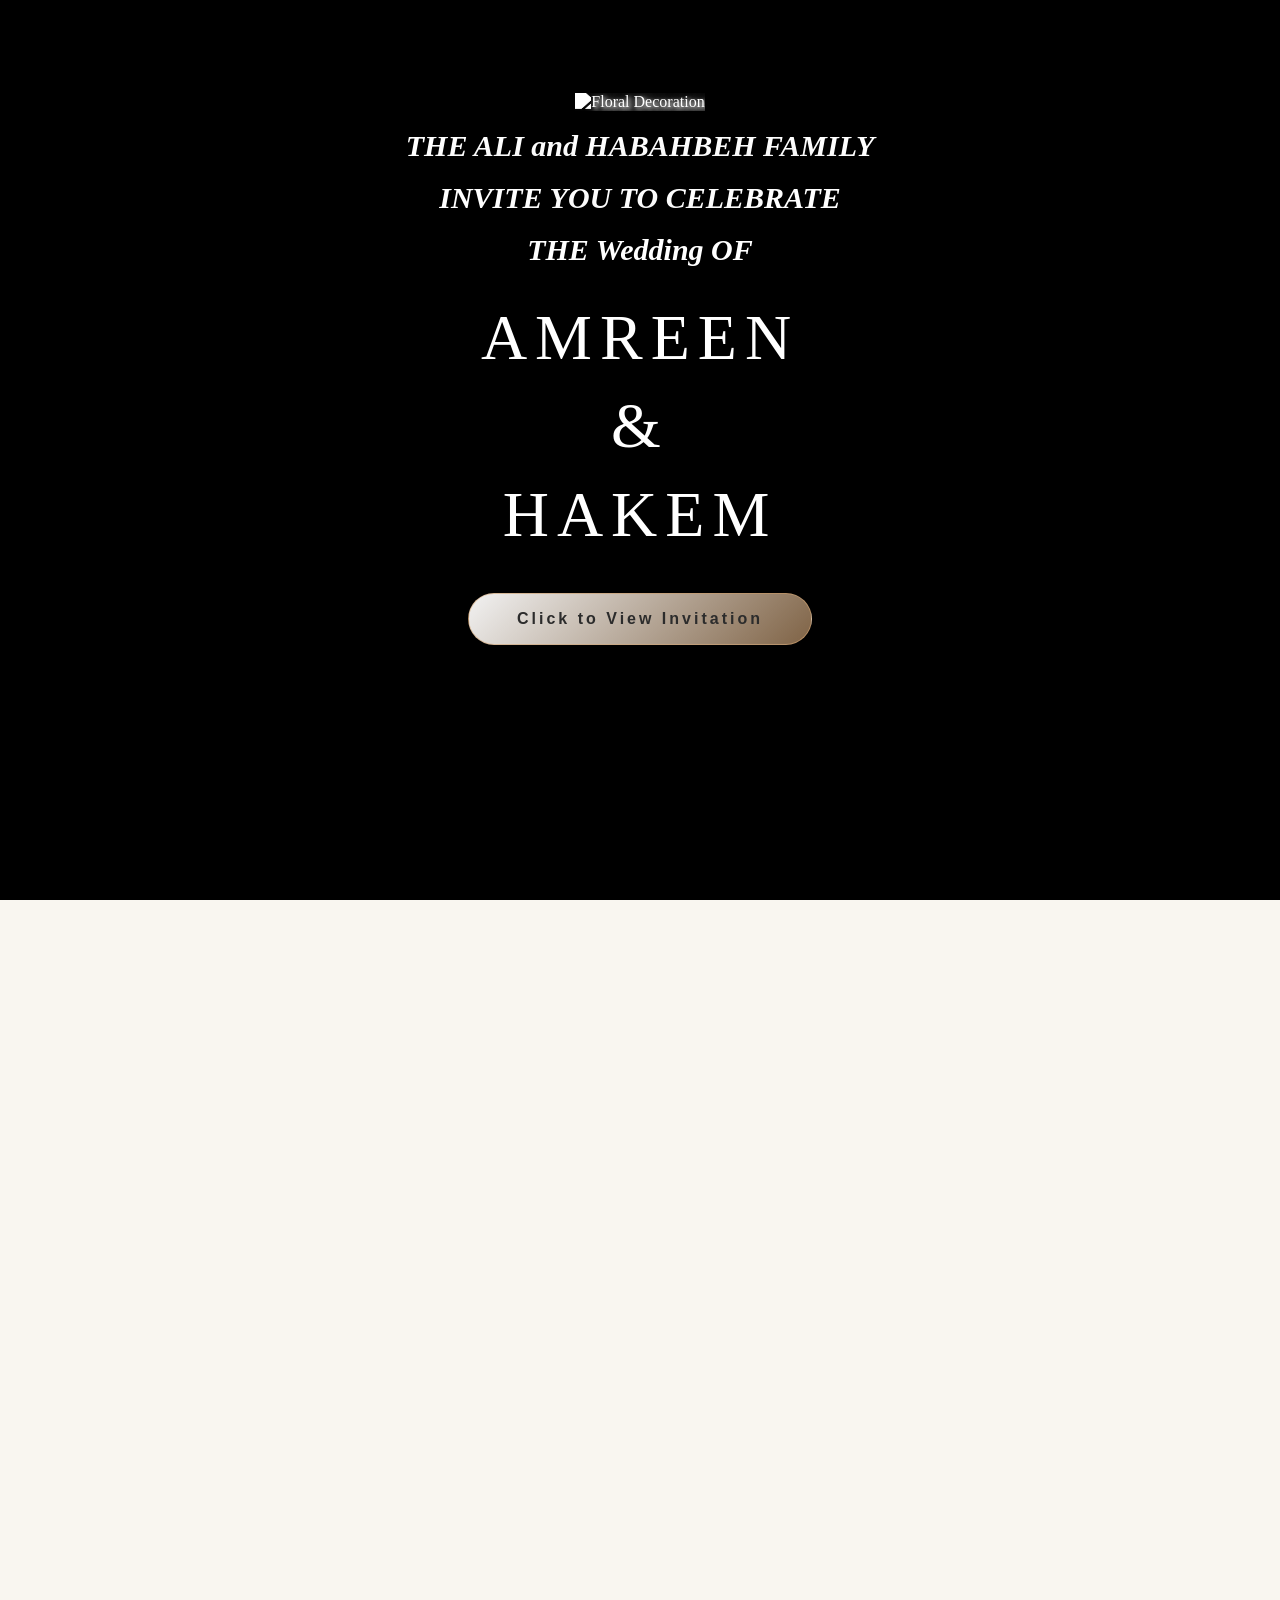
==== commit d33b18b6: "Update index.html" ====
--- a/index.html
+++ b/index.html
@@ -56,7 +56,7 @@
                 </div>
 
                 <p class="couple-names">
-                    THE HABAHBEH AND ALI FAMILY
+                    THE ALI and HABAHBEH FAMILY
                 </p>
                 <p class="couple-names">
                     INVITE YOU TO CELEBRATE 
@@ -67,9 +67,9 @@
 
 
                 <h1 class="couple-names">
+                    <h1>Amreen</h1>
+                    <h1 class="ampersand">&</h1>
                     <h1>Hakem</h1>
-                    <h1 class="ampersand">&</h1>
-                    <h1>Amreen</h1>
                 </h1>
 
 
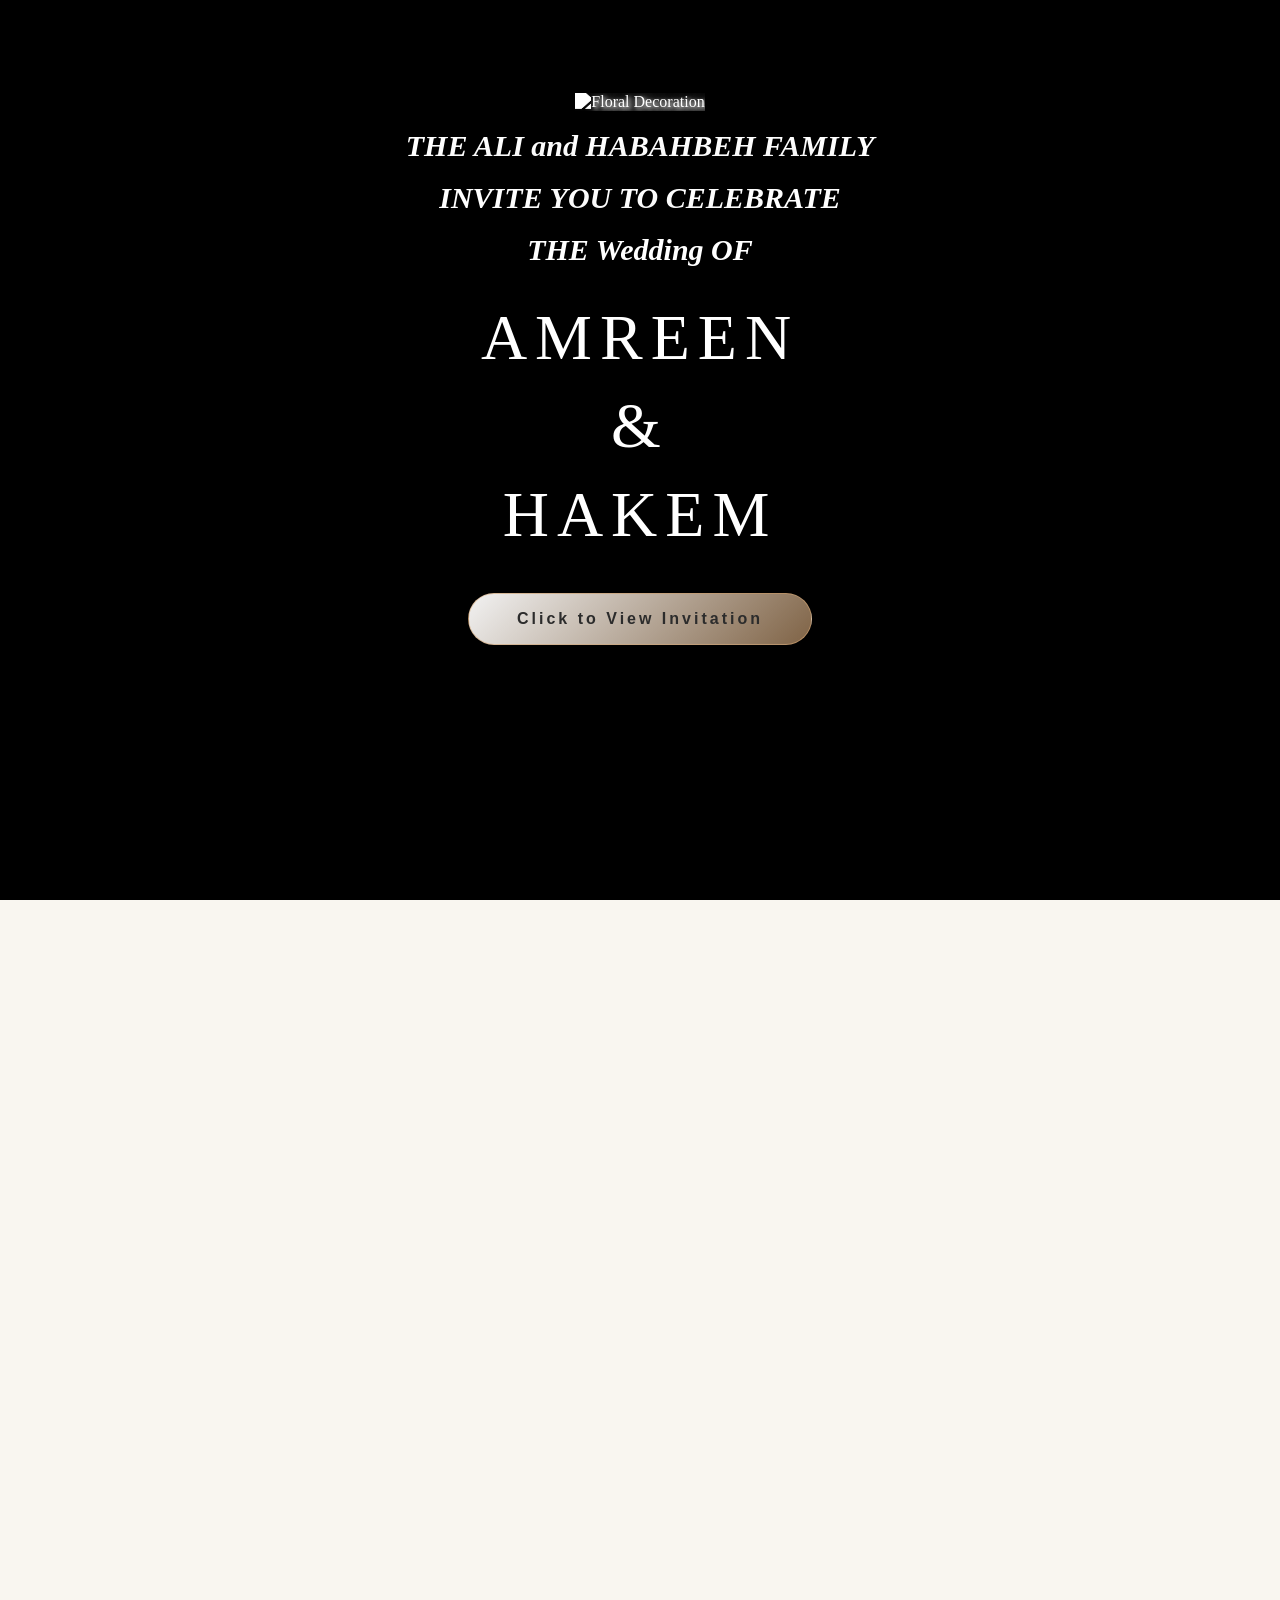
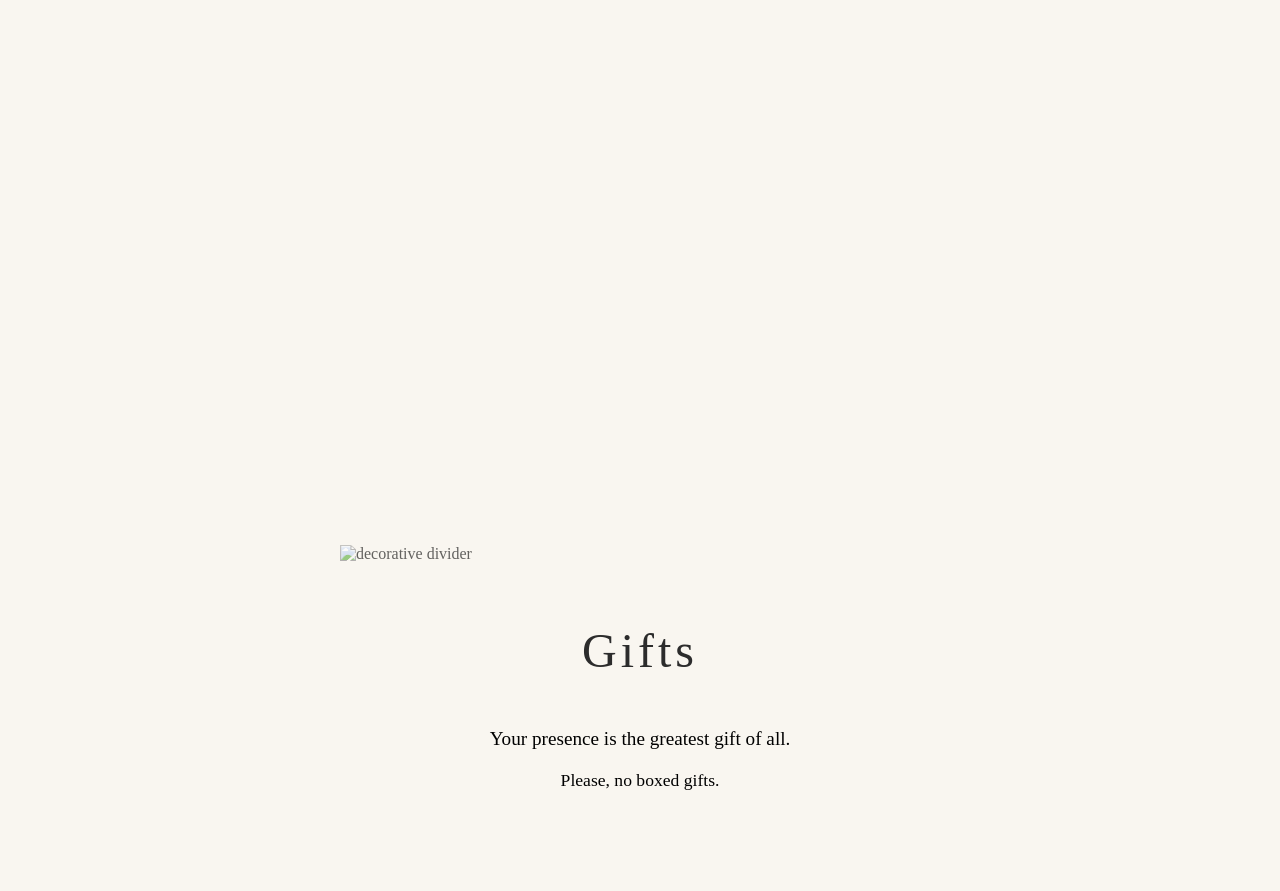
==== commit 3f52929c: "Update index.html" ====
--- a/index.html
+++ b/index.html
@@ -90,7 +90,7 @@
         <!-- NAVIGATION -->
         <nav class="top-bar">
             <div class="nav-container">
-                <div class="site-title">Hakem & Amreen</div>
+                <div class="site-title">Amreen & Hakem</div>
                 <div class="hamburger" id="hamburger">
                     <span></span>
                     <span></span>
@@ -101,6 +101,7 @@
                     <li><a href="#schedule">Schedule</a></li>
                     <li><a href="#rsvp">RSVP</a></li>
                     <li><a href="#travel">Travel</a></li>
+                    <li><a href="#gifts">Gifts</a></li>
                 </ul>
             </div>
         </nav>
@@ -110,9 +111,6 @@
             <div class="slideshow">
                 <div class="slide active" style="background-image: url('images/hands.jpg');"></div>
                 <div class="slide" style="background-image: url('images/jungle.jpg');"></div>
-                <div class="slide" style="background-image: url('images/flower.jpg');"></div>
-                <div class="slide" style="background-image: url('images/chicago.jpg');"></div>
-                <div class="slide" style="background-image: url('images/pink.jpg');"></div>
             </div>
 
             <div class="hero-names">
@@ -268,6 +266,24 @@
             </section>
         </div>
     </div>
+    <div class="floral-divider">
+    <img src="images/divider.svg" alt="decorative divider" class="divider-icon">
+</div>
+
+<!-- GIFTS SECTION -->
+<section id="gifts" class="section">
+    <h2 class="section-title">Gifts</h2>
+
+    <div class="section" style="text-align:center;">
+        <p style="font-size:1.2rem;">
+            Your presence is the greatest gift of all.
+        </p>
+
+        <p style="font-size:1.1rem; margin-top:20px;">
+            Please, no boxed gifts.
+        </p>
+    </div>
+</section>
 
     <!-- Thank You Pop-up -->
     <div class="popup-overlay" id="thankYouPopup" style="display: none;">
